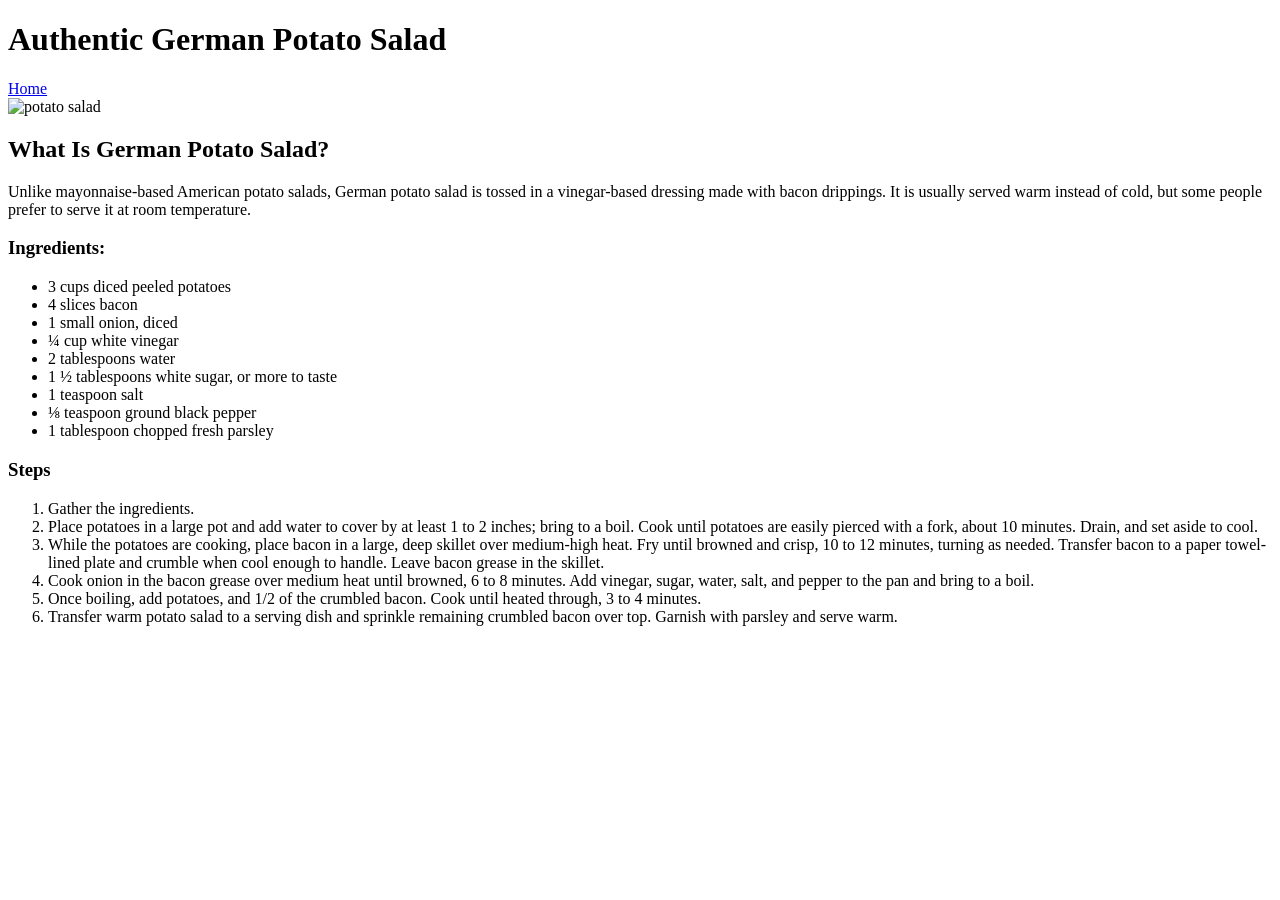
==== recipes/german_salad.html @ 116d9f5f "Add German Potato Salad recipe page and update index" ====
<!doctype html>
<html lang="en">
  <head>
    <meta charset="UTF-8" />
    <meta name="viewport" content="width=device-width, initial-scale=1.0" />
    <title>Authentic German Potato Salad</title>
  </head>
  <body>
    <h1>Authentic German Potato Salad</h1>
    <a href="../index.html">Home</a>
    <div>
      <img
        src="https://www.allrecipes.com/thmb/m4Lqliyqhl2Vx5yD5IVotdmiQlc=/0x512/filters:no_upscale():max_bytes(150000):strip_icc()/JF_83097-Authentic-German-Potato-Salad-4x3_0564-d3a46edfe7784159aea8ba2a3b81bb58.jpg"
        alt="potato salad"
        width="400"
        height="330"
      />
    </div>
    <div>
      <h2>What Is German Potato Salad?</h2>
      <p>
        Unlike mayonnaise-based American potato salads, German potato salad is
        tossed in a vinegar-based dressing made with bacon drippings. It is
        usually served warm instead of cold, but some people prefer to serve it
        at room temperature.
      </p>
    </div>
    <div>
      <h3>Ingredients:</h3>
      <ul>
        <li>3 cups diced peeled potatoes</li>
        <li>4 slices bacon</li>
        <li>1 small onion, diced</li>
        <li>¼ cup white vinegar</li>
        <li>2 tablespoons water</li>
        <li>1 ½ tablespoons white sugar, or more to taste</li>
        <li>1 teaspoon salt</li>
        <li>⅛ teaspoon ground black pepper</li>
        <li>1 tablespoon chopped fresh parsley</li>
      </ul>
    </div>
    <div>
      <h3>Steps</h3>
      <ol>
        <li>Gather the ingredients.</li>
        <li>
          Place potatoes in a large pot and add water to cover by at least 1 to
          2 inches; bring to a boil. Cook until potatoes are easily pierced with
          a fork, about 10 minutes. Drain, and set aside to cool.
        </li>
        <li>
          While the potatoes are cooking, place bacon in a large, deep skillet
          over medium-high heat. Fry until browned and crisp, 10 to 12 minutes,
          turning as needed. Transfer bacon to a paper towel-lined plate and
          crumble when cool enough to handle. Leave bacon grease in the skillet.
        </li>
        <li>
          Cook onion in the bacon grease over medium heat until browned, 6 to 8
          minutes. Add vinegar, sugar, water, salt, and pepper to the pan and
          bring to a boil.
        </li>
        <li>
          Once boiling, add potatoes, and 1/2 of the crumbled bacon. Cook until
          heated through, 3 to 4 minutes.
        </li>
        <li>
          Transfer warm potato salad to a serving dish and sprinkle remaining
          crumbled bacon over top. Garnish with parsley and serve warm.
        </li>
      </ol>
    </div>
  </body>
</html>
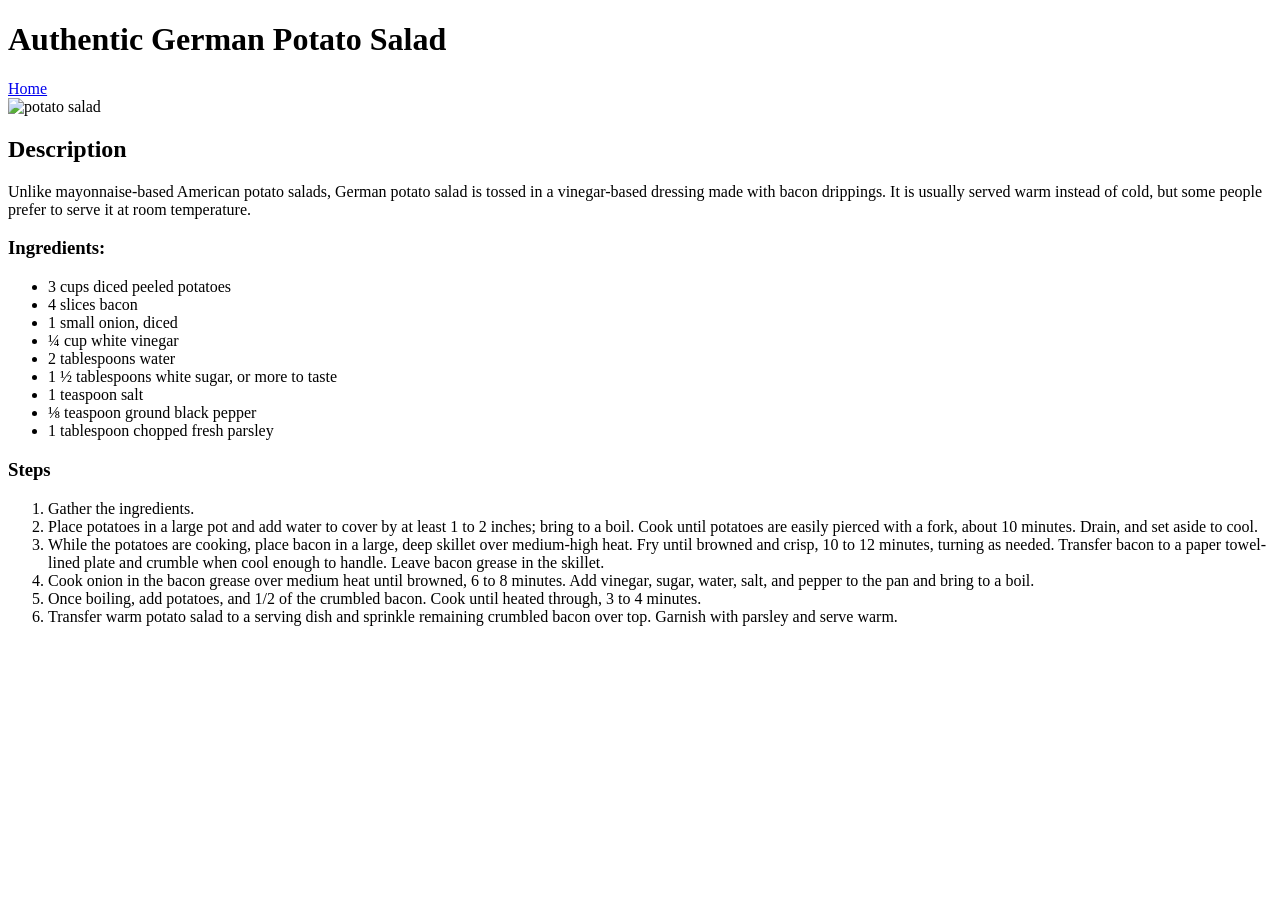
==== commit 1edc72bc: "Add recipe pages for One-Pot Teriyaki Chicken Casserole and Sausage, Peppers, Onions, and Potato Bak" ====
--- a/recipes/german_salad.html
+++ b/recipes/german_salad.html
@@ -13,11 +13,11 @@
         src="https://www.allrecipes.com/thmb/m4Lqliyqhl2Vx5yD5IVotdmiQlc=/0x512/filters:no_upscale():max_bytes(150000):strip_icc()/JF_83097-Authentic-German-Potato-Salad-4x3_0564-d3a46edfe7784159aea8ba2a3b81bb58.jpg"
         alt="potato salad"
         width="400"
-        height="330"
+        height="300"
       />
     </div>
     <div>
-      <h2>What Is German Potato Salad?</h2>
+      <h2>Description</h2>
       <p>
         Unlike mayonnaise-based American potato salads, German potato salad is
         tossed in a vinegar-based dressing made with bacon drippings. It is
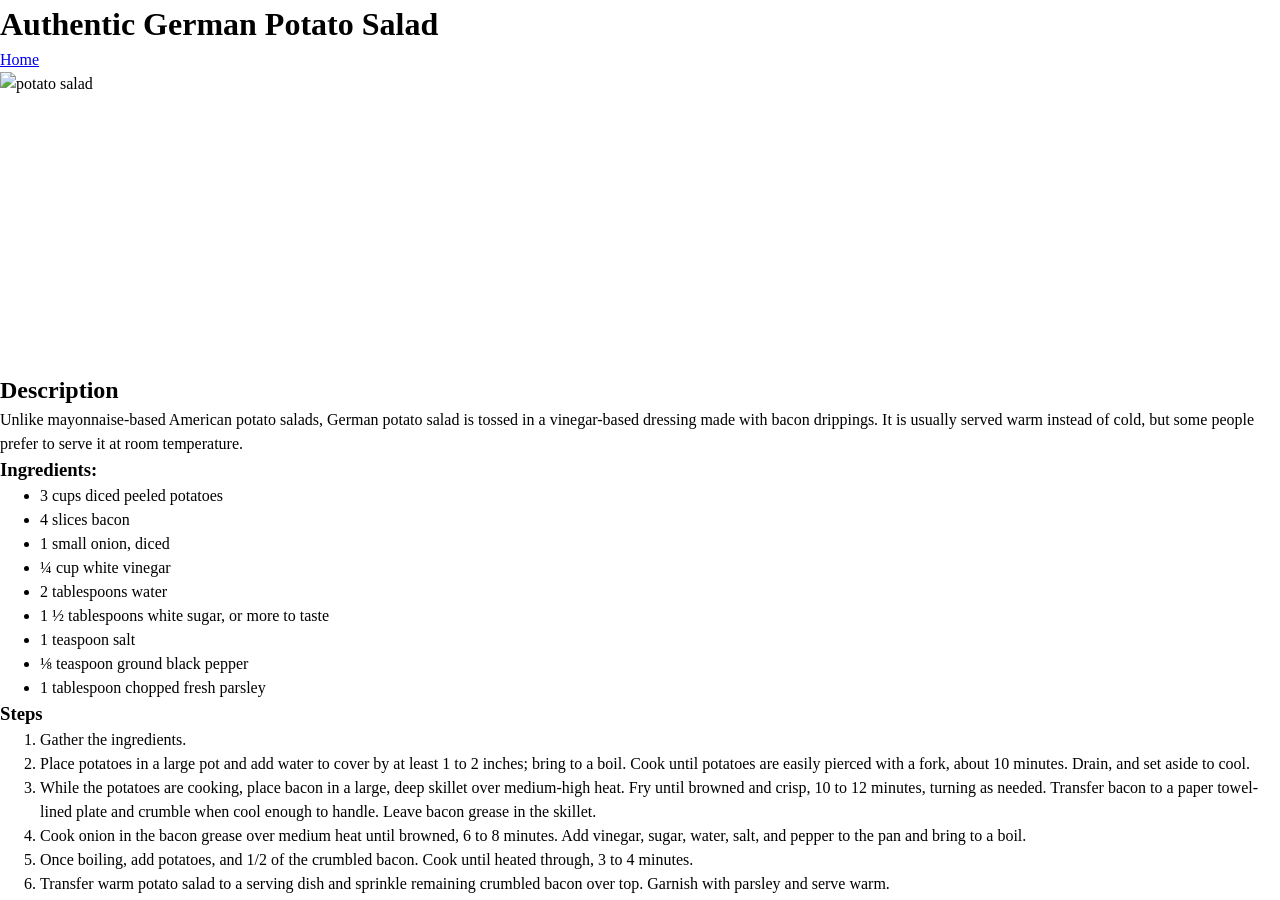
==== commit 789a4c66: "Add styles and update recipe pages with images and layout enhancements" ====
--- a/recipes/german_salad.html
+++ b/recipes/german_salad.html
@@ -3,6 +3,7 @@
   <head>
     <meta charset="UTF-8" />
     <meta name="viewport" content="width=device-width, initial-scale=1.0" />
+    <link rel="stylesheet" href="../style.css" />
     <title>Authentic German Potato Salad</title>
   </head>
   <body>
--- a/style.css
+++ b/style.css
@@ -0,0 +1,91 @@
+/* 1. Use a more intuitive box model universally */
+*,
+*::before,
+*::after {
+  box-sizing: border-box;
+}
+
+/* 2. Remove default margins for complete layout control */
+* {
+  margin: 0;
+}
+
+/* 3. Improve default line-height and text rendering */
+body {
+  line-height: 1.5;
+  -webkit-font-smoothing: antialiased;
+}
+
+/* 4. Improve media element behavior */
+img,
+picture,
+video,
+canvas,
+svg {
+  display: block;
+  max-width: 100%;
+}
+
+/* 5. Inherit typography rules for form controls */
+input,
+button,
+textarea,
+select {
+  font: inherit;
+}
+
+/* 6. Avoid text overflow issues on long words */
+p,
+h1,
+h2,
+h3,
+h4,
+h5,
+h6 {
+  overflow-wrap: break-word;
+}
+
+#title {
+  text-align: center;
+  margin: 5px;
+  padding: 15px;
+  font-family: Poppins, sans-serif;
+  font-weight: 700;
+  font-style: normal;
+}
+
+#recipes {
+  text-align: center;
+  padding: 5px;
+  margin: 5px;
+}
+
+#recipes li {
+  display: inline-block;
+  list-style-type: none;
+  padding: 5px;
+  margin: 12px;
+}
+
+#recipes img {
+  border-radius: 50%;
+  border: 2px solid black;
+  width: 300px;
+  height: 300px;
+  margin: 20px;
+}
+
+#recipes a {
+  padding: 5px;
+  font-size: 12 px;
+  text-decoration: none;
+  font-family: Poppins, sans-serif;
+  font-weight: 300;
+  font-style: normal;
+  color: black;
+}
+
+#recipes a:hover {
+  color: blueviolet;
+  cursor: pointer;
+}
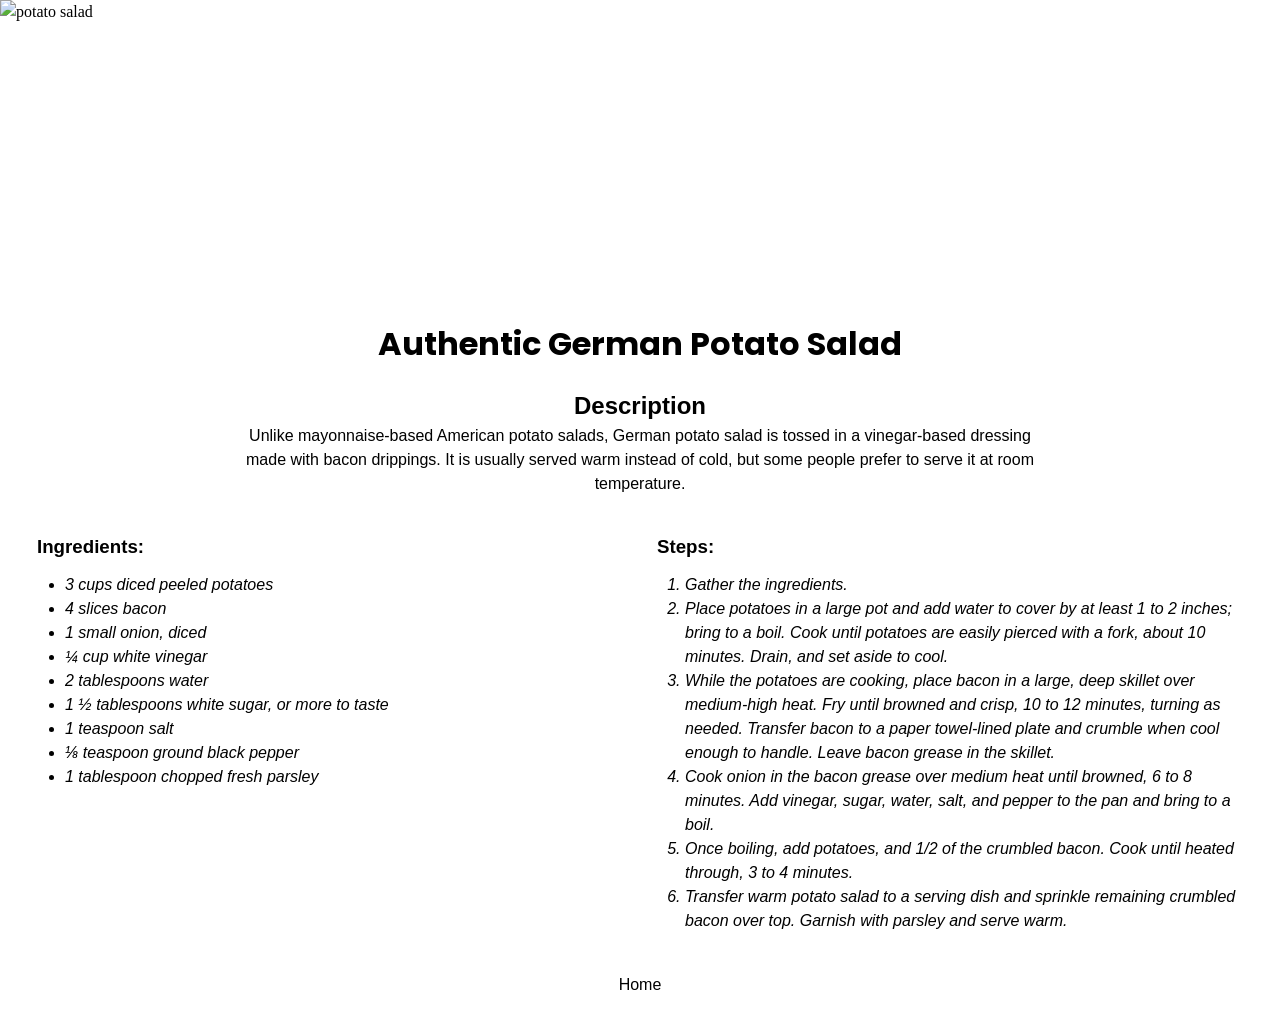
==== commit 742e5a8b: "Enhance recipe pages with layout improvements, add descriptions, and integrate new styles" ====
--- a/recipes/german_salad.html
+++ b/recipes/german_salad.html
@@ -3,72 +3,91 @@
   <head>
     <meta charset="UTF-8" />
     <meta name="viewport" content="width=device-width, initial-scale=1.0" />
+    <link rel="preconnect" href="https://fonts.googleapis.com" />
+    <link rel="preconnect" href="https://fonts.gstatic.com" crossorigin />
+    <link
+      href="https://fonts.googleapis.com/css2?family=Poppins:ital,wght@0,100;0,200;0,300;0,400;0,500;0,600;0,700;0,800;0,900;1,100;1,200;1,300;1,400;1,500;1,600;1,700;1,800;1,900&display=swap"
+      rel="stylesheet"
+    />
     <link rel="stylesheet" href="../style.css" />
     <title>Authentic German Potato Salad</title>
   </head>
   <body>
-    <h1>Authentic German Potato Salad</h1>
-    <a href="../index.html">Home</a>
+    <!-- Banner -->
     <div>
       <img
+        id="banner"
         src="https://www.allrecipes.com/thmb/m4Lqliyqhl2Vx5yD5IVotdmiQlc=/0x512/filters:no_upscale():max_bytes(150000):strip_icc()/JF_83097-Authentic-German-Potato-Salad-4x3_0564-d3a46edfe7784159aea8ba2a3b81bb58.jpg"
         alt="potato salad"
-        width="400"
-        height="300"
       />
     </div>
-    <div>
-      <h2>Description</h2>
-      <p>
-        Unlike mayonnaise-based American potato salads, German potato salad is
-        tossed in a vinegar-based dressing made with bacon drippings. It is
-        usually served warm instead of cold, but some people prefer to serve it
-        at room temperature.
-      </p>
+
+    <!-- Title -->
+    <h1 id="title">Authentic German Potato Salad</h1>
+
+    <!-- Description area -->
+    <div class="description-area">
+      <div id="description">
+        <h2>Description</h2>
+        <p>
+          Unlike mayonnaise-based American potato salads, German potato salad is
+          tossed in a vinegar-based dressing made with bacon drippings. It is
+          usually served warm instead of cold, but some people prefer to serve
+          it at room temperature.
+        </p>
+      </div>
     </div>
-    <div>
-      <h3>Ingredients:</h3>
-      <ul>
-        <li>3 cups diced peeled potatoes</li>
-        <li>4 slices bacon</li>
-        <li>1 small onion, diced</li>
-        <li>¼ cup white vinegar</li>
-        <li>2 tablespoons water</li>
-        <li>1 ½ tablespoons white sugar, or more to taste</li>
-        <li>1 teaspoon salt</li>
-        <li>⅛ teaspoon ground black pepper</li>
-        <li>1 tablespoon chopped fresh parsley</li>
-      </ul>
+
+    <!-- Ingredient and Stpes -->
+    <div id="groups">
+      <div>
+        <h3>Ingredients:</h3>
+        <ul>
+          <li>3 cups diced peeled potatoes</li>
+          <li>4 slices bacon</li>
+          <li>1 small onion, diced</li>
+          <li>¼ cup white vinegar</li>
+          <li>2 tablespoons water</li>
+          <li>1 ½ tablespoons white sugar, or more to taste</li>
+          <li>1 teaspoon salt</li>
+          <li>⅛ teaspoon ground black pepper</li>
+          <li>1 tablespoon chopped fresh parsley</li>
+        </ul>
+      </div>
+      <div>
+        <h3>Steps:</h3>
+        <ol>
+          <li>Gather the ingredients.</li>
+          <li>
+            Place potatoes in a large pot and add water to cover by at least 1
+            to 2 inches; bring to a boil. Cook until potatoes are easily pierced
+            with a fork, about 10 minutes. Drain, and set aside to cool.
+          </li>
+          <li>
+            While the potatoes are cooking, place bacon in a large, deep skillet
+            over medium-high heat. Fry until browned and crisp, 10 to 12
+            minutes, turning as needed. Transfer bacon to a paper towel-lined
+            plate and crumble when cool enough to handle. Leave bacon grease in
+            the skillet.
+          </li>
+          <li>
+            Cook onion in the bacon grease over medium heat until browned, 6 to
+            8 minutes. Add vinegar, sugar, water, salt, and pepper to the pan
+            and bring to a boil.
+          </li>
+          <li>
+            Once boiling, add potatoes, and 1/2 of the crumbled bacon. Cook
+            until heated through, 3 to 4 minutes.
+          </li>
+          <li>
+            Transfer warm potato salad to a serving dish and sprinkle remaining
+            crumbled bacon over top. Garnish with parsley and serve warm.
+          </li>
+        </ol>
+      </div>
     </div>
-    <div>
-      <h3>Steps</h3>
-      <ol>
-        <li>Gather the ingredients.</li>
-        <li>
-          Place potatoes in a large pot and add water to cover by at least 1 to
-          2 inches; bring to a boil. Cook until potatoes are easily pierced with
-          a fork, about 10 minutes. Drain, and set aside to cool.
-        </li>
-        <li>
-          While the potatoes are cooking, place bacon in a large, deep skillet
-          over medium-high heat. Fry until browned and crisp, 10 to 12 minutes,
-          turning as needed. Transfer bacon to a paper towel-lined plate and
-          crumble when cool enough to handle. Leave bacon grease in the skillet.
-        </li>
-        <li>
-          Cook onion in the bacon grease over medium heat until browned, 6 to 8
-          minutes. Add vinegar, sugar, water, salt, and pepper to the pan and
-          bring to a boil.
-        </li>
-        <li>
-          Once boiling, add potatoes, and 1/2 of the crumbled bacon. Cook until
-          heated through, 3 to 4 minutes.
-        </li>
-        <li>
-          Transfer warm potato salad to a serving dish and sprinkle remaining
-          crumbled bacon over top. Garnish with parsley and serve warm.
-        </li>
-      </ol>
-    </div>
+
+    <!-- Home -->
+    <a id="home" href="../index.html">Home</a>
   </body>
 </html>
--- a/style.css
+++ b/style.css
@@ -45,11 +45,17 @@
   overflow-wrap: break-word;
 }
 
+body {
+  min-height: 100vh;
+  display: flex;
+  flex-direction: column;
+}
+
 #title {
   text-align: center;
   margin: 5px;
   padding: 15px;
-  font-family: Poppins, sans-serif;
+  font-family: "Poppins", sans-serif;
   font-weight: 700;
   font-style: normal;
 }
@@ -58,6 +64,7 @@
   text-align: center;
   padding: 5px;
   margin: 5px;
+  align-items: center;
 }
 
 #recipes li {
@@ -73,13 +80,14 @@
   width: 300px;
   height: 300px;
   margin: 20px;
+  object-fit: cover;
 }
 
 #recipes a {
   padding: 5px;
   font-size: 12 px;
   text-decoration: none;
-  font-family: Poppins, sans-serif;
+  font-family: "Poppins", sans-serif;
   font-weight: 300;
   font-style: normal;
   color: black;
@@ -89,3 +97,80 @@
   color: blueviolet;
   cursor: pointer;
 }
+
+#banner {
+  display: block;
+  width: 100%;
+  height: 300px;
+  object-fit: cover;
+}
+
+.description-area {
+  flex: 1;
+  display: flex;
+  align-items: center;
+  justify-content: center;
+}
+
+#description {
+  margin: 0 auto;
+  width: 800px;
+  height: auto;
+  text-align: center;
+}
+
+#description h2 {
+  font-family: "Poppins", sans-serif;
+  font-weight: 600;
+  font-style: normal;
+}
+
+#description p {
+  font-family: "Poppins", sans-serif;
+  font-weight: 400;
+  font-style: normal;
+}
+
+#groups {
+  display: flex;
+  align-items: flex-start;
+  gap: 10px;
+  padding: 20px;
+  margin: 5px;
+  margin-top: 5px;
+}
+
+#groups > div {
+  flex: 1;
+}
+
+#groups h3 {
+  text-align: left;
+  font-family: "Poppins", sans-serif;
+  font-weight: 600;
+  font-style: normal;
+  margin: 12px;
+}
+
+#groups li {
+  font-family: "Poppins", sans-serif;
+  font-weight: 400;
+  font-style: italic;
+}
+
+#home {
+  display: block;
+  text-align: center;
+  margin-top: 0;
+  padding: 15px;
+  font-family: Poppins, sans-serif;
+  font-weight: 400;
+  font-style: normal;
+  color: black;
+  text-decoration: none;
+}
+
+#home:hover {
+  color: blueviolet;
+  cursor: pointer;
+}
